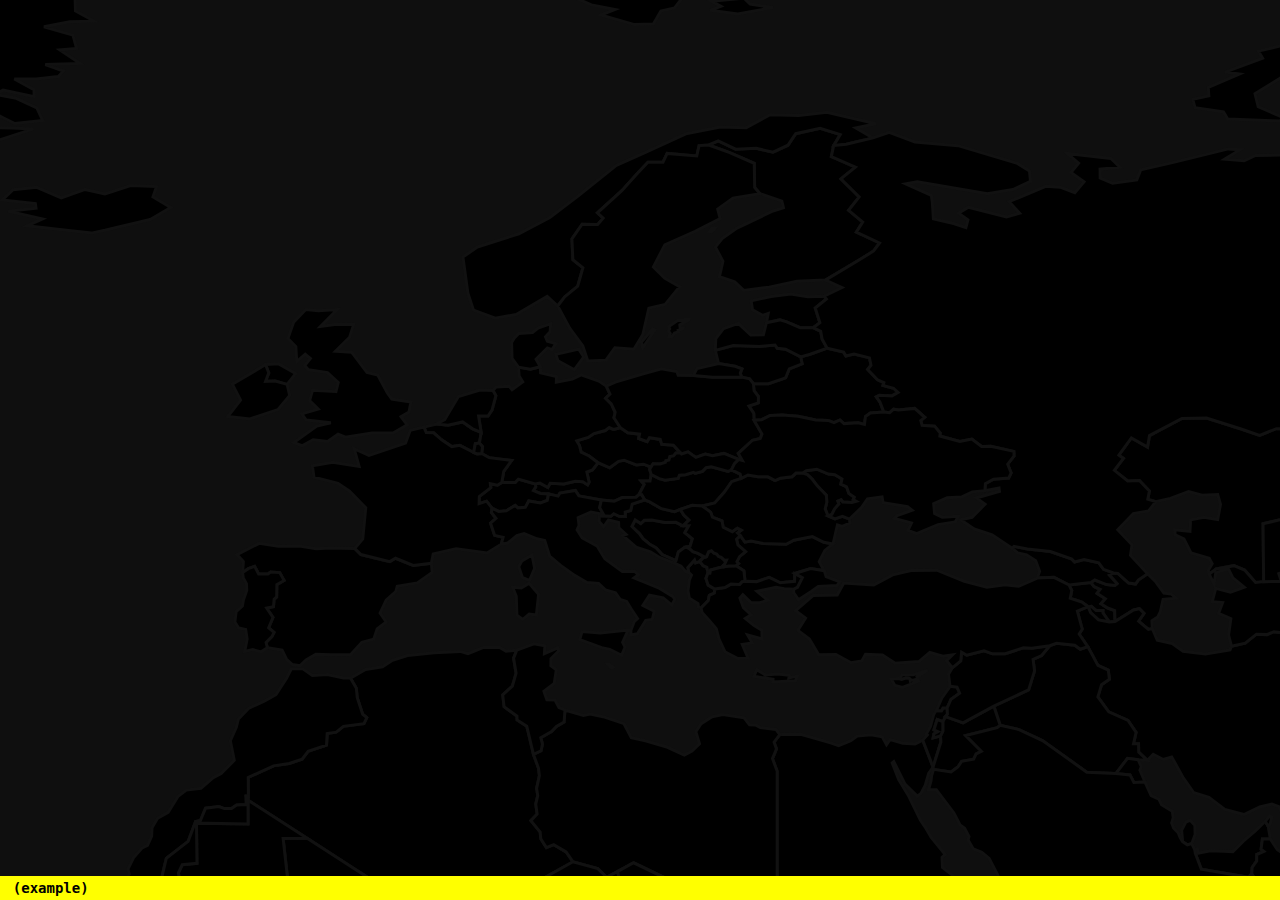
==== index.html @ 33960e19 "Progress" ====
<html>
  <head>

    <meta http-equiv="content-type" content="text/html; charset=utf-8" />

    <script src="scripts/libs/geome.js" type="text/javascript" charset="utf-8"></script>
    <script src="scripts/libs/term.js"  type="text/javascript" charset="utf-8"></script>
    <script src="scripts/libs/d3.js"    type="text/javascript" charset="utf-8"></script>
    <link rel="stylesheet" href="styles/main.css" title="" type="" />

  </head>

  <body>
    <div id="worldmap"></div>
    <div id="terminal"></div>
    <div id="state"> (example) </div>
  </body>

  <script src="scripts/apps/interfaces.js"           type="text/javascript" charset="utf-8"></script>
  <script src="scripts/apps/nationalist.js"          type="text/javascript" charset="utf-8"></script>
  <script src="scripts/apps/nationalist_commands.js" type="text/javascript" charset="utf-8"></script>

</html>
---- styles/main.css ----
body{
  font-family: monospace;
  font-weight: bold;
  font-size: 14px;
}

#worldmap{
 height: 100%;
 left: 0px;
 position: absolute;
 top: 0px;
 width: 100%;
 background-color: #0F0F0F;
}

#terminal #pre_cursor{
  height: 1em;
  display: inline-block;
}

#terminal #pre_cursor.blink{
  border-right: 2px solid white;
  margin-right: -2px;
}

#terminal #pos_cursor{
  display: inline-block;
}

#terminal{
  white-space: pre-wrap;
  color: white;
  left: 0px;
  opacity: 0.9;
  padding: 1%;
  position: absolute;
  top: 0px;
  width: 512px;
}

#state{
  position: fixed;
  bottom: 0px;
  left: 0px;
  display: block;
  width: 98%;
  padding: 4px 1%;
  color: black;
  background-color: #FF0;
}
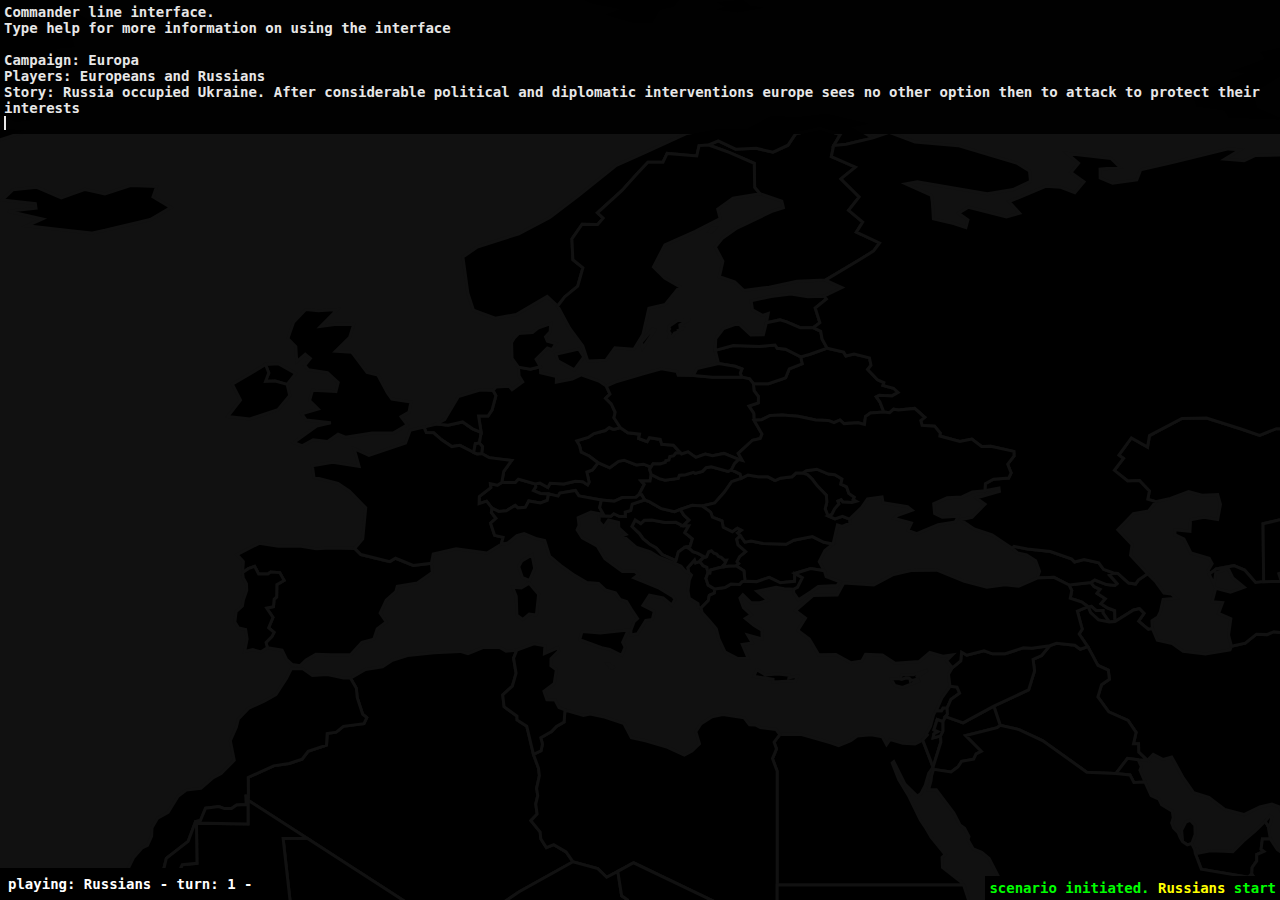
==== commit 2b8bab0e: "Periodic update" ====
--- a/index.html
+++ b/index.html
@@ -13,6 +13,7 @@
   <body>
     <div id="worldmap"></div>
     <div id="terminal"></div>
+    <div id="log"></div>
     <div id="state"> (example) </div>
   </body>
 
--- a/styles/main.css
+++ b/styles/main.css
@@ -2,6 +2,8 @@
   font-family: monospace;
   font-weight: bold;
   font-size: 14px;
+  color: white;
+  background-color: #111;
 }
 
 #worldmap{
@@ -10,7 +12,6 @@
  position: absolute;
  top: 0px;
  width: 100%;
- background-color: #0F0F0F;
 }
 
 #terminal #pre_cursor{
@@ -32,10 +33,19 @@
   color: white;
   left: 0px;
   opacity: 0.9;
-  padding: 1%;
+  padding: 4px;
   position: absolute;
   top: 0px;
-  width: 512px;
+  background-color: #000;
+}
+
+#log{
+  background-color: #000;
+  position: absolute;
+  right: 0px;
+  bottom:0px;
+  text-align: right;
+  padding: 4px;
 }
 
 #state{
@@ -43,8 +53,6 @@
   bottom: 0px;
   left: 0px;
   display: block;
-  width: 98%;
-  padding: 4px 1%;
-  color: black;
-  background-color: #FF0;
+  padding: 8px;
+  background-color:#000;
 }
